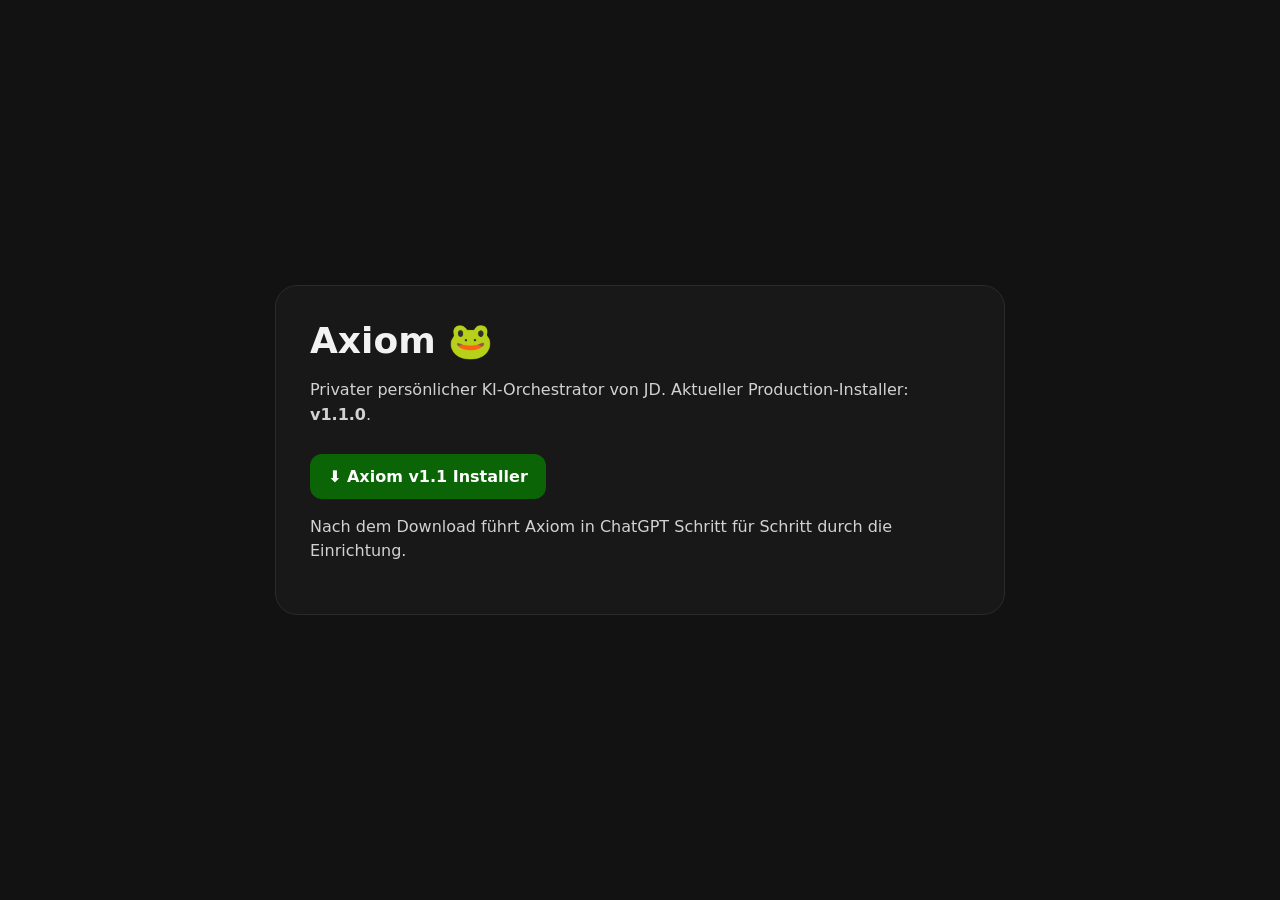
==== axiom/index.html @ 35a43e77 "feat: add Axiom installer landing page" ====
<!doctype html>
<html lang="de">
<head>
<meta charset="utf-8">
<meta name="viewport" content="width=device-width,initial-scale=1">
<meta name="robots" content="noindex">
<title>Axiom 🐸</title>
<style>
:root{color-scheme:dark;font-family:system-ui,-apple-system,BlinkMacSystemFont,"Segoe UI",sans-serif}
body{margin:0;min-height:100vh;display:grid;place-items:center;background:#121212;color:#f2f2f2}
main{width:min(92vw,660px);padding:34px;border:1px solid #2b2b2b;border-radius:22px;background:#181818}
h1{font-size:2.25rem;margin:0 0 8px}p{color:#d2d2d2;line-height:1.55}
a{display:inline-block;margin-top:10px;padding:13px 18px;border-radius:12px;background:#0b6406;color:#fff;text-decoration:none;font-weight:700}
code{background:#0f0f0f;padding:2px 6px;border-radius:6px}
</style>
</head>
<body><main>
<h1>Axiom 🐸</h1>
<p>Privater persönlicher KI-Orchestrator von JD. Aktueller Production-Installer: <strong>v1.1.0</strong>.</p>
<a href="./v1.1/download.html">⬇️ Axiom v1.1 Installer</a>
<p>Nach dem Download führt Axiom in ChatGPT Schritt für Schritt durch die Einrichtung.</p>
</main></body></html>
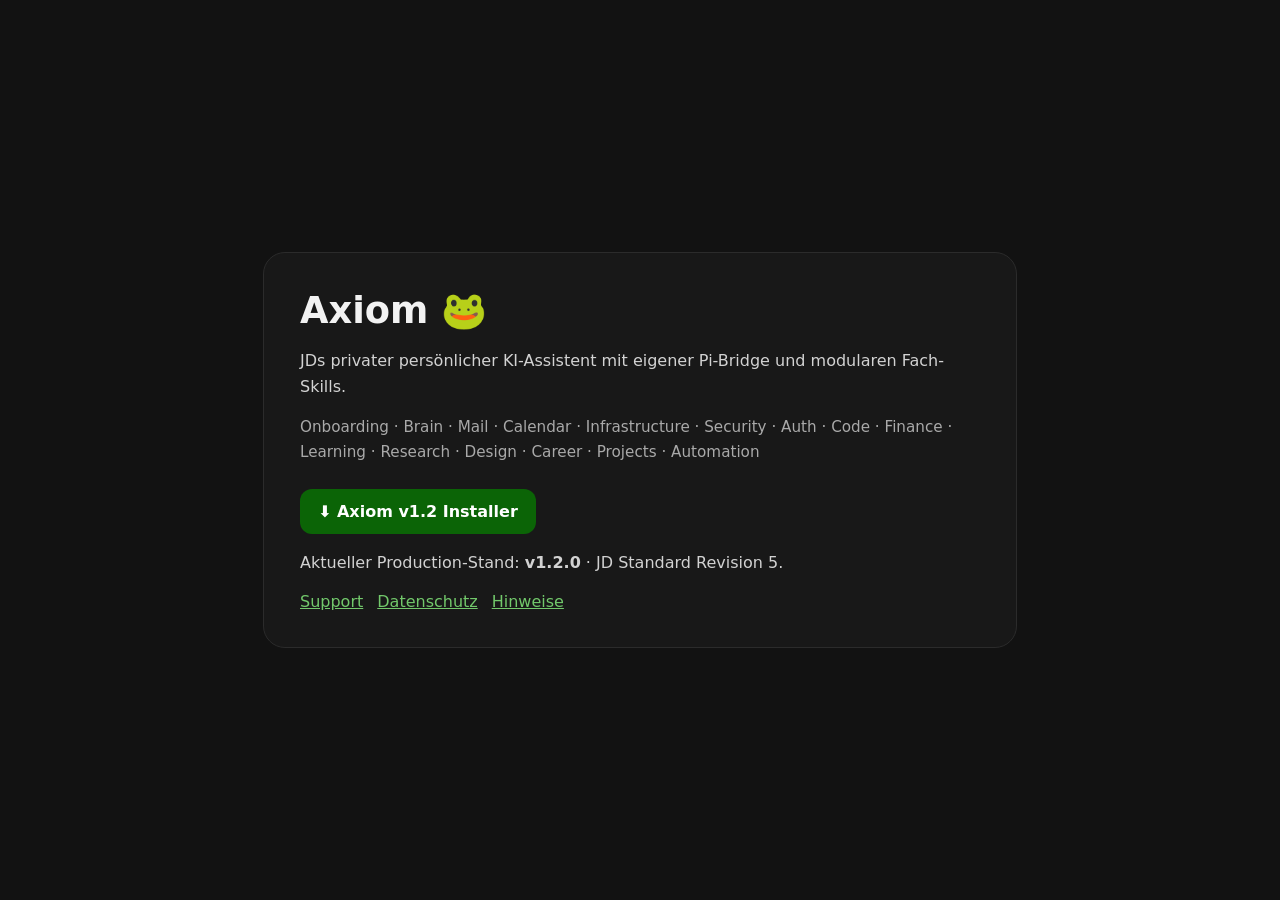
==== commit c8550d80: "feat: update Axiom landing page for v1.2" ====
--- a/axiom/index.html
+++ b/axiom/index.html
@@ -1,22 +1,7 @@
-<!doctype html>
-<html lang="de">
-<head>
-<meta charset="utf-8">
-<meta name="viewport" content="width=device-width,initial-scale=1">
-<meta name="robots" content="noindex">
-<title>Axiom 🐸</title>
-<style>
-:root{color-scheme:dark;font-family:system-ui,-apple-system,BlinkMacSystemFont,"Segoe UI",sans-serif}
-body{margin:0;min-height:100vh;display:grid;place-items:center;background:#121212;color:#f2f2f2}
-main{width:min(92vw,660px);padding:34px;border:1px solid #2b2b2b;border-radius:22px;background:#181818}
-h1{font-size:2.25rem;margin:0 0 8px}p{color:#d2d2d2;line-height:1.55}
-a{display:inline-block;margin-top:10px;padding:13px 18px;border-radius:12px;background:#0b6406;color:#fff;text-decoration:none;font-weight:700}
-code{background:#0f0f0f;padding:2px 6px;border-radius:6px}
-</style>
-</head>
-<body><main>
-<h1>Axiom 🐸</h1>
-<p>Privater persönlicher KI-Orchestrator von JD. Aktueller Production-Installer: <strong>v1.1.0</strong>.</p>
-<a href="./v1.1/download.html">⬇️ Axiom v1.1 Installer</a>
-<p>Nach dem Download führt Axiom in ChatGPT Schritt für Schritt durch die Einrichtung.</p>
-</main></body></html>
+<!doctype html><html lang="de"><head><meta charset="utf-8"><meta name="viewport" content="width=device-width,initial-scale=1"><meta name="robots" content="noindex"><title>Axiom 🐸</title>
+<style>:root{color-scheme:dark;font-family:system-ui,-apple-system,BlinkMacSystemFont,"Segoe UI",sans-serif}body{margin:0;min-height:100vh;display:grid;place-items:center;background:#121212;color:#f2f2f2}main{width:min(92vw,680px);padding:36px;border:1px solid #2b2b2b;border-radius:22px;background:#181818}h1{font-size:2.3rem;margin:0 0 8px}p{color:#d2d2d2;line-height:1.6}.skills{font-size:.95rem;color:#a9a9a9}a.button{display:inline-block;margin-top:10px;padding:13px 18px;border-radius:12px;background:#0b6406;color:#fff;text-decoration:none;font-weight:700}nav a{color:#72c86b;margin-right:14px}</style></head>
+<body><main><h1>Axiom 🐸</h1><p>JDs privater persönlicher KI-Assistent mit eigener Pi-Bridge und modularen Fach-Skills.</p>
+<p class="skills">Onboarding · Brain · Mail · Calendar · Infrastructure · Security · Auth · Code · Finance · Learning · Research · Design · Career · Projects · Automation</p>
+<a class="button" href="./v1.2/download.html">⬇️ Axiom v1.2 Installer</a>
+<p>Aktueller Production-Stand: <strong>v1.2.0</strong> · JD Standard Revision 5.</p>
+<nav><a href="./support.html">Support</a><a href="./privacy.html">Datenschutz</a><a href="./terms.html">Hinweise</a></nav></main></body></html>
